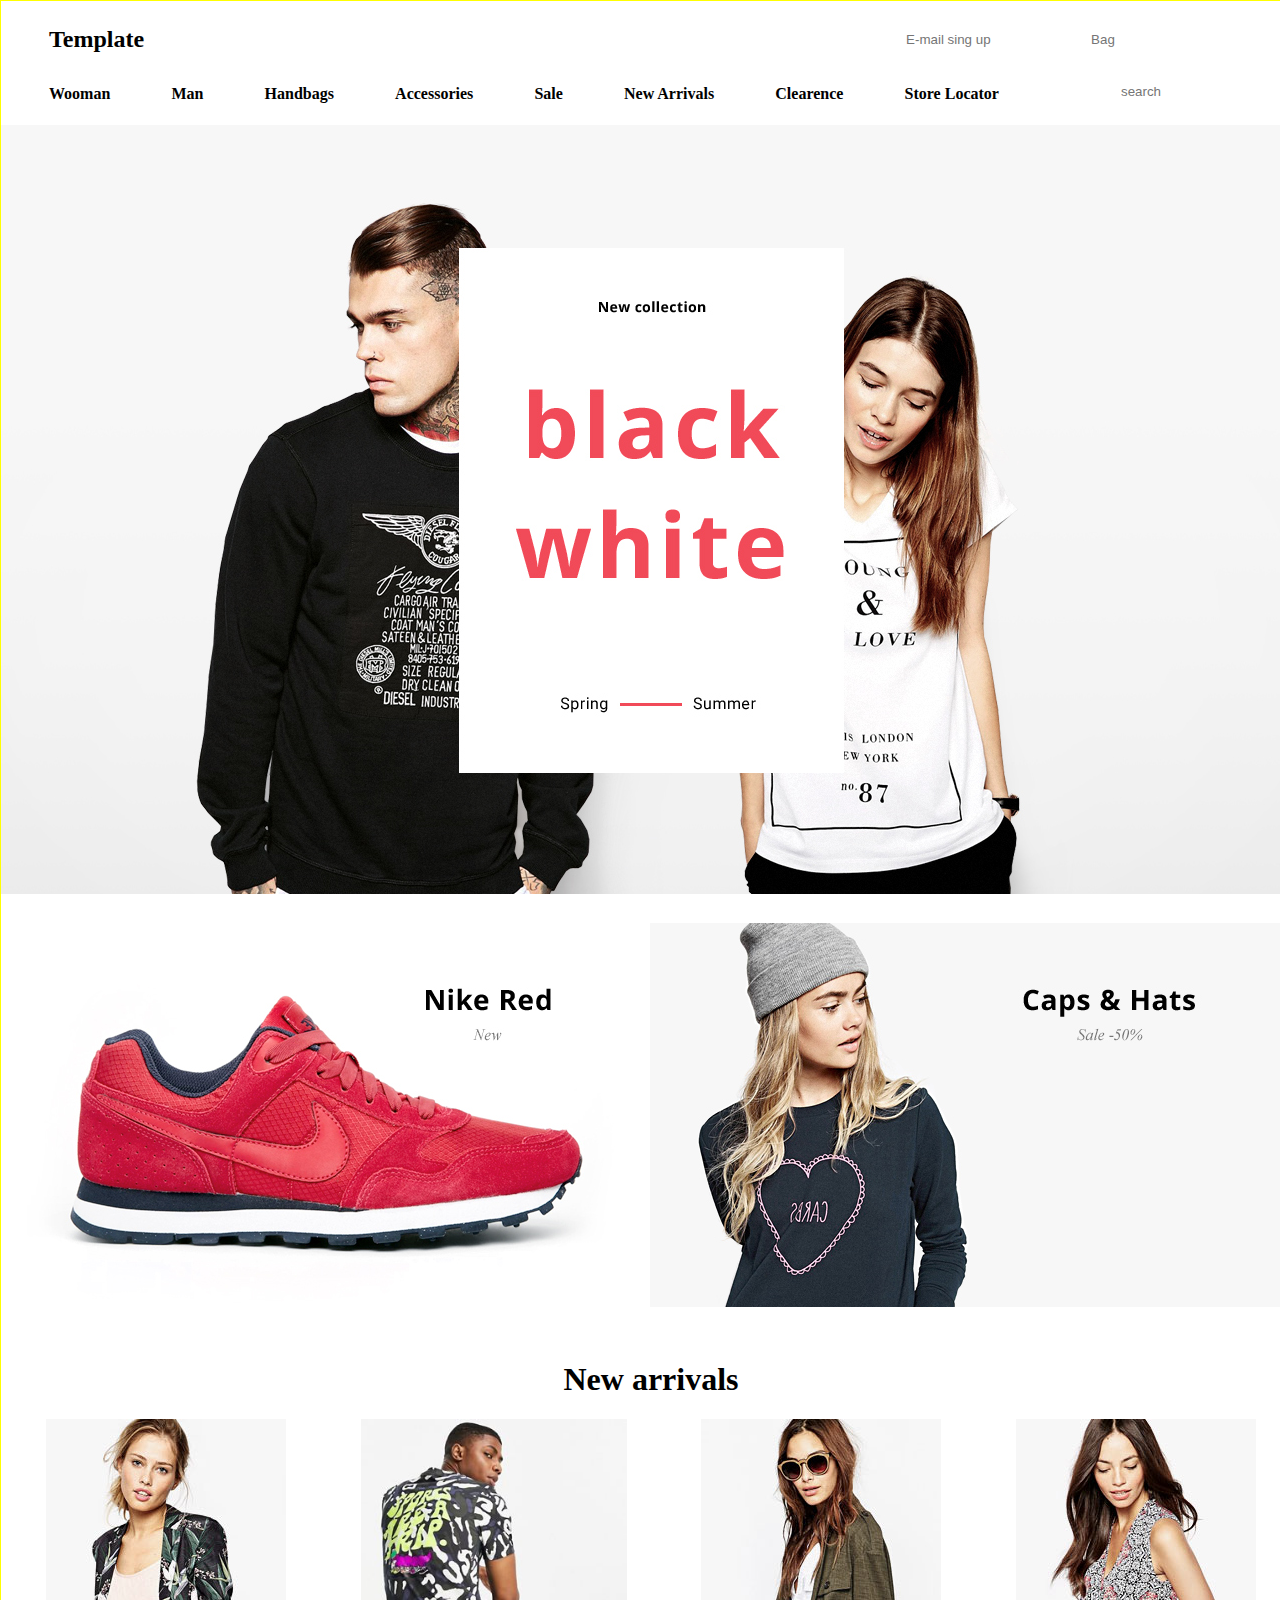
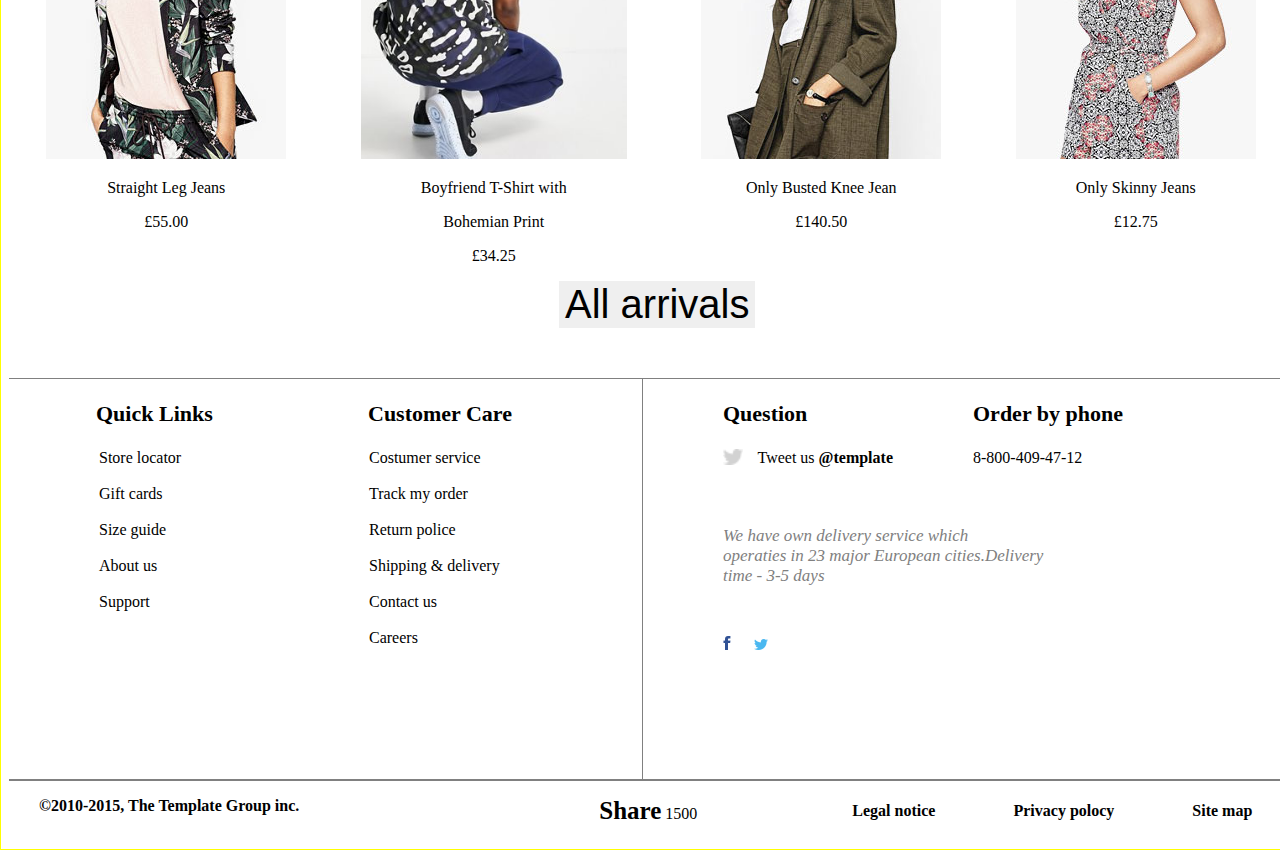
==== index.html @ c1a52fba "Initial commit" ====
<!DOCTYPE html>
<html lang="en">
<head>
    <meta charset="UTF-8">
    <meta http-equiv="X-UA-Compatible" content="IE=edge">
    <meta name="viewport" content="width=device-width, initial-scale=1.0">
    <title>Document</title>
    <link rel="stylesheet" href="src/assets/css/main.css">
</head>
<body>
    <header>
        <div class="logo">
            <h2>Template</h2>
                <div class="input">
                    <input class="email" type="email" placeholder="E-mail sing up">
                    <input class="bag" type="bag" placeholder="Bag">
                </div>
        </div>
    <div class="menu">
        <nav>
            <ul>
                <li class="list"> <a href="src/pages/catalog.html"><b>Wooman</b></a></li>
                <li class="list"> <a href="#"><b>Man</b></a></li>
                <li class="list"> <a href="#"><b>Handbags</b></a></li>
                <li class="list"> <a href="#"><b>Accessories</b></a></li>
                <li class="list"> <a href="#"><b>Sale</b></a></li>
                <li class="list"> <a href="#"><b>New Arrivals</b></a></li>
                <li class="list"> <a href="#"><b>Clearence</b></a></li>
                <li class="list"> <a href="#"><b>Store Locator</b></a></li>
            </ul>
        </nav>
    </div>
            <div class="search">
                <input type="text" placeholder="search">
            </div>
    </header>
        <div class="my-slides">
            <img src="src/assets/img/carousel/1_1300x769.jpg" alt="">
        </div>
    <div class="baners">
        <div>
            <a href="#"><img src="src/assets/img/banners/left_650x384.jpg" alt=""></a>
        </div>
            <div>
                <a href="#"><img src="src/assets/img/banners/right_650x384.jpg" alt=""></a>
            </div>
    </div>
        <div>
            <h1>New arrivals</h1>
        </div>
            <div class="new-arrivals">
                <div>
                    <a class="href" href="#"><img src="src/assets/img/main/2.jpg" alt="">
                        <p class="product-description">Straight Leg Jeans</p>
                            <p class="price">£55.00</p>
                    </a>
                </div>
                        <div>
                            <a class="href" href="#"><img class="picture" src="src/assets/img/main/1.jpg" alt="">
                                <p class="product-description">Boyfriend T-Shirt with</p>
                                    <p class="product-description">Bohemian Print</p> 
                                <p class="price">£34.25</p>
                            </a>
                        </div>
                    <div>
                        <a class="href" href="#"><img src="src/assets/img/main/3.jpg" alt="">
                            <p class="product-description">Only Busted Knee Jean</p>
                                <p class="price">£140.50</p></a>
                    </div>
                        <div>
                            <a class="href" href="#"><img src="src/assets/img/main/4.jpg" alt="">
                                <p class="product-description">Only Skinny Jeans</p>
                                    <p class="price">£12.75</p></a>
                        </div>
                </div>
            <div class="arrivals">
                <button class="button">All arrivals</button>
            </div>
                <div class="border-horizont-information-menu"></div>
                    
                        <div class="information-menu">
                            <div class="left-conteiner-information-menu">
                                <div class="table-quick-links-information-menu">
                                    <p><b>Quick Links</b></p>
                                        <ul>
                                            <li><a href="#"> Store locator</a></li>
                                            <br>
                                            <li><a href="#"> Gift cards</a></li>
                                            <br>
                                            <li><a href="#"> Size guide</a></li>
                                            <br>
                                            <li><a href="#"> About us</a></li>
                                            <br>
                                            <li><a href="#"> Support</a></li>
                                        </ul>
                                    </div> 
                                        <div class="table-customer-care-information-menu">
                                            <p><b>Customer Care</b></p>
                                    <ul>
                                        <li><a href="#"> Costumer service</a></li>
                                        <br>
                                        <li><a href="#"> Track my order</a></li>
                                        <br>
                                        <li><a href="#"> Return police</a></li>
                                        <br>
                                        <li><a href="#"> Shipping & delivery</a></li>
                                        <br>
                                        <li><a href="#"> Contact us</a> </li>
                                        <br>
                                        <li><a href="#"> Careers </a></li>
                                    </ul>
                                        </div>
                                            </div>
                                        <div class="border-vertical-information-menu">
                                    </div>
                            <div class="main-right-menu">
                                <div class="right-information-menu">
                                    <div class="question-tweet-conteiner">
                                        <p class="question-logo-name"><b>Question</b></p>
                                            <div class="tweet-conteiner">
                                                <img class="question-logo-img" src="src/assets/img/icons/twittergrey_icon.png" alt="tweetter">
                                                    <p class="tweet-link">Tweet us <a href="#"><b>@template</b></a></p>
                                            </div>
                                    </div> 
                                            <div class="contact-tel-conteiner">
                                                <p class="order-by-phone-name"><b>Order by phone</b></p>
                                                <a class="contact-tel-link" href="tel:8-800-409-47-12"> 8-800-409-47-12</a>
                                            </div>
                                </div>
                                <div class="commet-main-conteiner">
                                    <div>
                                        <p class="commet"><i>We have own delivery service which <br> operaties in 23 major European cities.Delivery<br> time - 3-5 days</i></p>
                                    </div>
                                </div>
                                <div class="icons-fb-tw">
                                    <div><a href="#"><img src="src/assets/img/icons/fb_icon.png" alt="fb"></a></div>
                                        <div><a href="#"><img src="src/assets/img/icons/twitter_icon.png" alt=""></a></div>
                                </div>
                            </div>
                        </div>
                    <div class="border-horizont-footer"></div>
                <div class="footer">
                    <div class="inc"><p><b>©2010-2015, The Template Group inc.</b></p></div>
                        <div> 
                            <p><span class="share"><b>Share</b></span>&nbsp;1500</p>
                        </div>
                        <div class="footer-nav">
                            <nav>
                                <li><a href="#"><b>Legal notice</b></a></li>
                                <li><a href="#"><b>Privacy polocy</b></a></li>
                                <li><a href="#"><b>Site map</b></a></li>
                            </nav>
                        </div>
                </div>

</body>
</html>
---- src/assets/css/main.css ----
html {
    width: 1300px;
    border: solid 1px yellow;
    justify-content: center;
    margin: 0 auto;
}

.logo {
    display: flex;
    align-self: center;
    height: 60px;
}

h2 {
    margin-left: 40px;
    align-self: center;
}
.input {
    align-self: center;
    margin-left: 760px;
}

.email {
    border: none;
}

.bag {
    border: none;
}
.menu nav ul {
    display: flex;
    justify-content: space-between;
    list-style-type: none;
    width: 950px;
}

.list a {
    text-decoration: none;
    color: black;
}

.search{
    margin-top: -37px;
    margin-left: 1110px ;
}

.search input {
    border: none;
}

.slideshow-container {
    max-width: 1000px;
    position: relative;
    margin: auto;
}

.my-slides {
    margin: 25px -8px;
}

.baners {
    display: flex;
    margin: 25px -8px;
}

h1 {
    text-align: center;
    margin-top: 50px;
}

.new-arrivals {
    display: flex;
    justify-content: space-around;
}

.picture {
    height: 340px;
}

.href {
    text-decoration: none;
}

.product-description {
    text-align: center;
    color: black;
}

.price {
    text-align: center;
    color: black;
}

.arrivals button {
    margin-left: 550px;
    border: none;
}
.button {
    font-size: 40px;
}

.information-menu {
    display: flex;
}

.border-horizont-information-menu {
    margin-top: 50px;
    border-top: 1px solid gray;
    width: 100%;
}

.left-conteiner-information-menu {
    width: 650px;
    display: flex;
}

.table-quick-links-information-menu {
    margin-left: 50px;   
    width: 200px; 
}

.table-quick-links-information-menu a {
    text-decoration: none;
    color: black;
}

.table-quick-links-information-menu p {
    padding-left: 37px;
    font-size: 22px;
}

.table-customer-care-information-menu a {
    text-decoration: none;
    color: black;
}

.table-quick-links-information-menu li {
    width: 100px;
    list-style-type: none;
}

.table-customer-care-information-menu {
    margin-left: 70px;
    width: 200px;
}

.table-customer-care-information-menu p {
    font-size: 22px;
    padding-left: 39px;
}

.table-customer-care-information-menu li {
    list-style-type: none;
}

.border-vertical-information-menu {
    border-left: solid 1px gray;
    margin-left: 20px;
    height: 400px;
}

.right-information-menu {
    width: 650px;
    height: 130px;
    display: flex;
}

.question-tweet-conteiner {
    margin-left: 80px;
    width: 200px;
    height: 50px;
}

.question-logo-name {
    font-size: 22px;
}

.tweet-conteiner {
display: flex;
height: 40px;
width: 170px;
justify-content: space-between;
}

.tweet-link {
    height: 25px;
    margin-top: 0px;
}

.tweet-link a {
    text-decoration: none;
    color: black;
}

.question-logo-img {
    height: 16px;
    margin-top: 0px;
}

.contact-tel-conteiner {
    margin-left: 50px;
    height: 100px;
    width: 200px;
}

.order-by-phone-name{
    font-size: 22px;
}

.contact-tel-link {
    text-decoration: none;
    color: #000;
}

.commet-main-conteiner {
    width: 600px;
    height: 110px;    
}
.commet {
    width: 400px;
    height: 70px;
    margin-left: 80px;
    color: gray;
    font-size: 17px;
}

.icons-fb-tw {
    width: 45px;
    margin-left: 80px;
    display: flex;
    justify-content: space-between;
}

.border-horizont-footer {
    border: solid 1px gray;
}

.footer {
    display: flex;
}

.inc {
    margin-left: 30px;
}

.share {
    margin-left: 300px;
    font-size: 25px;
}
.footer-nav {
    width: 400px;
    align-self: center;
    margin-left: 155px;
}

.footer-nav nav li a {
    text-decoration: none;
    color: black;
}

.footer-nav nav li {
    list-style-type: none;
}

.footer-nav nav {
    display: flex;
    justify-content: space-between;
}
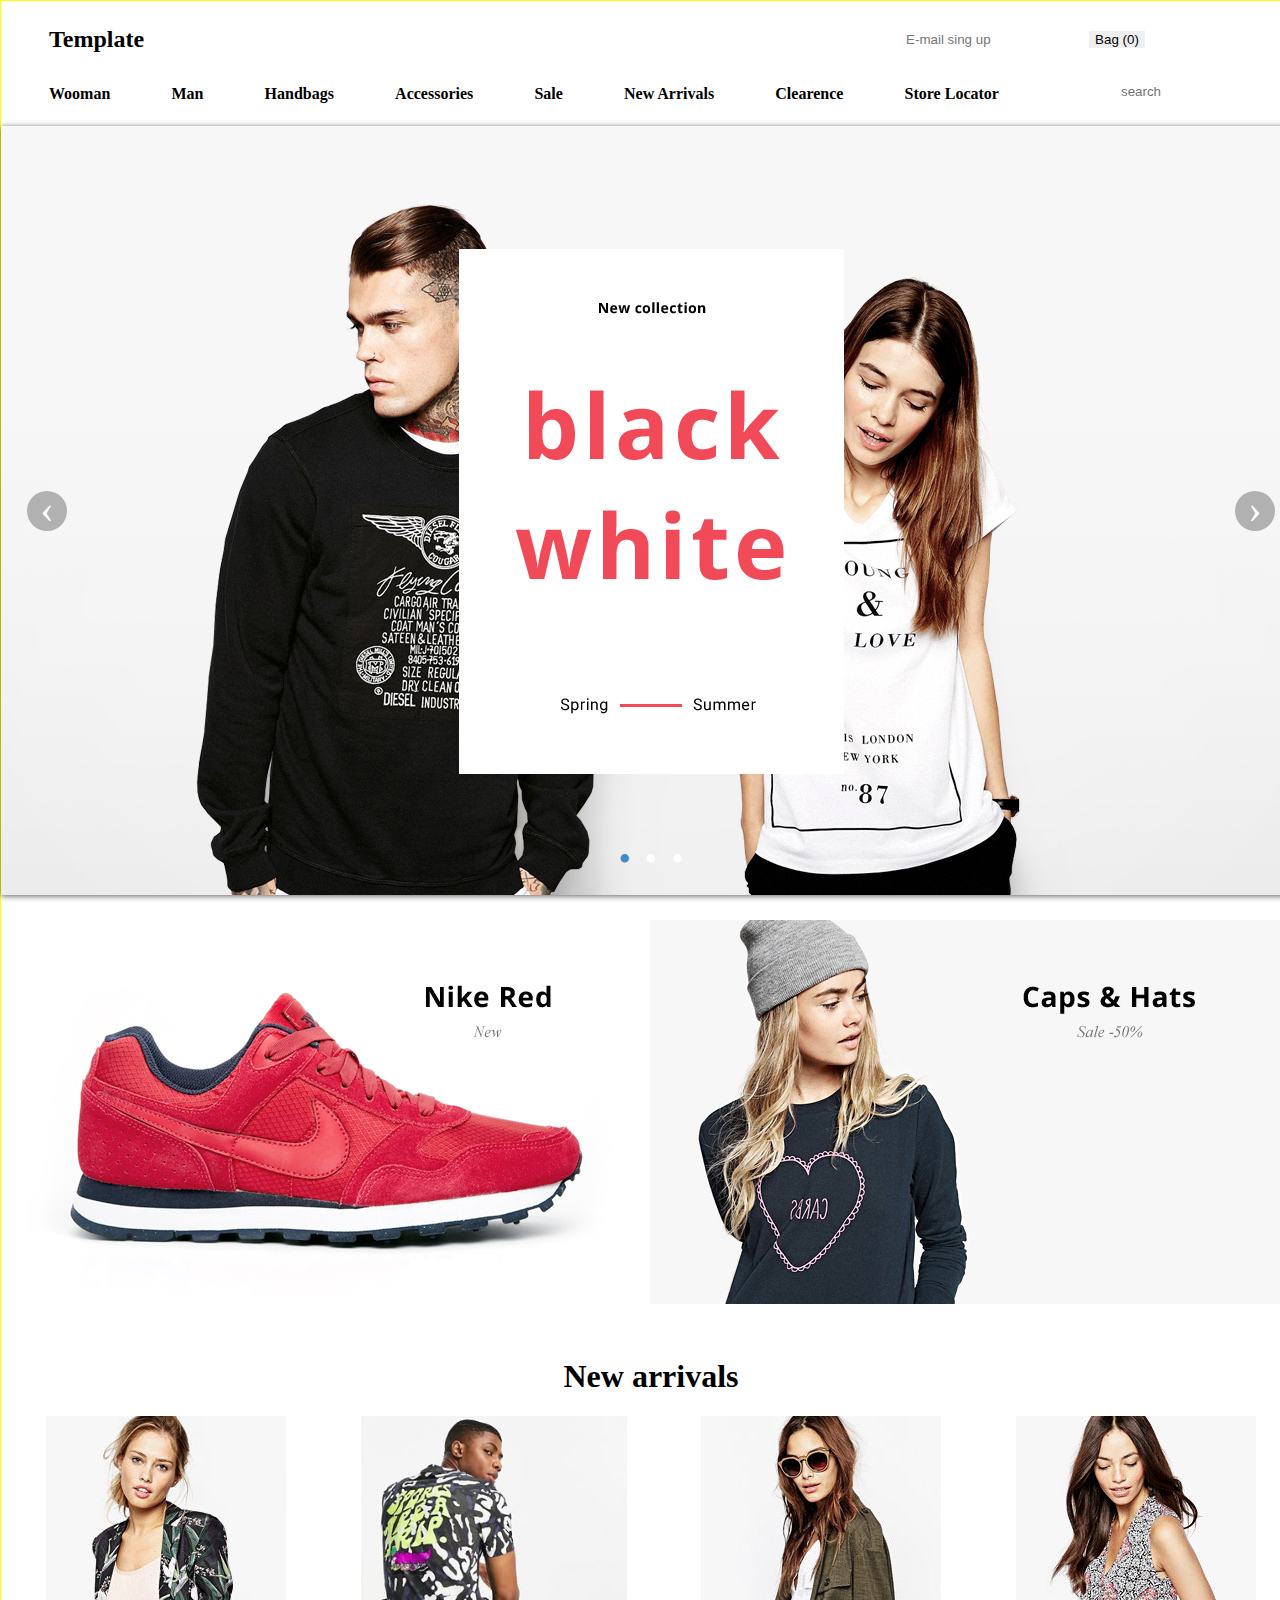
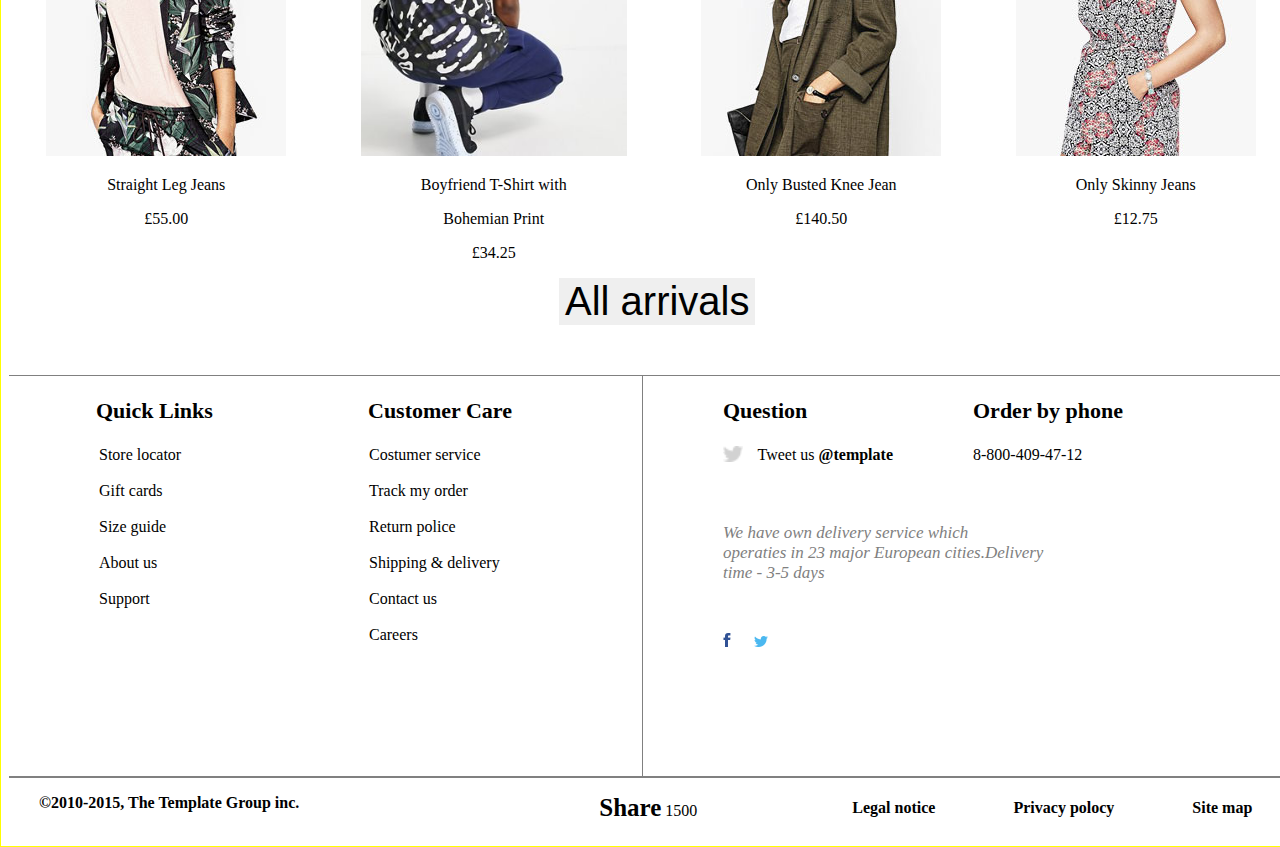
==== commit 02ae3cd9: "split css" ====
--- a/index.html
+++ b/index.html
@@ -2,156 +2,193 @@
 <html lang="en">
 <head>
     <meta charset="UTF-8">
-    <meta http-equiv="X-UA-Compatible" content="IE=edge">
-    <meta name="viewport" content="width=device-width, initial-scale=1.0">
+    <meta content="IE=edge" http-equiv="X-UA-Compatible">
+    <meta content="width=device-width, initial-scale=1.0" name="viewport">
     <title>Document</title>
-    <link rel="stylesheet" href="src/assets/css/main.css">
+    <link href="src/assets/css/main.css" rel="stylesheet">
+    <link href="src/assets/css/components/header.css" rel="stylesheet">
+    <link href="src/assets/css/components/arrivals.css" rel="stylesheet">
+    <link href="src/assets/css/pages/main-page.css" rel="stylesheet">
 </head>
 <body>
-    <header>
-        <div class="logo">
-            <h2>Template</h2>
-                <div class="input">
-                    <input class="email" type="email" placeholder="E-mail sing up">
-                    <input class="bag" type="bag" placeholder="Bag">
-                </div>
+<header>
+    <div class="logo">
+        <h2>Template</h2>
+        <div class="input">
+            <input class="email" placeholder="E-mail sing up">
+            <button class="bag">Bag (0)</button>
         </div>
+    </div>
     <div class="menu">
         <nav>
             <ul>
-                <li class="list"> <a href="src/pages/catalog.html"><b>Wooman</b></a></li>
-                <li class="list"> <a href="#"><b>Man</b></a></li>
-                <li class="list"> <a href="#"><b>Handbags</b></a></li>
-                <li class="list"> <a href="#"><b>Accessories</b></a></li>
-                <li class="list"> <a href="#"><b>Sale</b></a></li>
-                <li class="list"> <a href="#"><b>New Arrivals</b></a></li>
-                <li class="list"> <a href="#"><b>Clearence</b></a></li>
-                <li class="list"> <a href="#"><b>Store Locator</b></a></li>
+                <li><a href="src/pages/catalog.html"><b>Wooman</b></a></li>
+                <li><a href="#"><b>Man</b></a></li>
+                <li><a href="#"><b>Handbags</b></a></li>
+                <li><a href="#"><b>Accessories</b></a></li>
+                <li><a href="#"><b>Sale</b></a></li>
+                <li><a href="#"><b>New Arrivals</b></a></li>
+                <li><a href="#"><b>Clearence</b></a></li>
+                <li><a href="#"><b>Store Locator</b></a></li>
             </ul>
         </nav>
     </div>
-            <div class="search">
-                <input type="text" placeholder="search">
+    <div class="search">
+        <input placeholder="search" type="text">
+    </div>
+</header>
+<div class="my-slides">
+    <div class="carousel">
+        <div class="carousel-inner">
+            <input aria-hidden="true" checked="checked" class="carousel-open" hidden="" id="carousel-1" name="carousel"
+                   type="radio">
+            <div class="carousel-item">
+                <img src="src/assets/img/carousel/1_1300x769.jpg">
             </div>
-    </header>
-        <div class="my-slides">
-            <img src="src/assets/img/carousel/1_1300x769.jpg" alt="">
+            <input aria-hidden="true" class="carousel-open" hidden="" id="carousel-2" name="carousel" type="radio">
+            <div class="carousel-item">
+                <img src="src/assets/img/carousel/2_1300x769.jpg">
+            </div>
+            <input aria-hidden="true" class="carousel-open" hidden="" id="carousel-3" name="carousel" type="radio">
+            <div class="carousel-item">
+                <img src="src/assets/img/carousel/3_1300x769.jpg">
+            </div>
+            <label class="carousel-control prev control-1" for="carousel-3">‹</label>
+            <label class="carousel-control next control-1" for="carousel-2">›</label>
+            <label class="carousel-control prev control-2" for="carousel-1">‹</label>
+            <label class="carousel-control next control-2" for="carousel-3">›</label>
+            <label class="carousel-control prev control-3" for="carousel-2">‹</label>
+            <label class="carousel-control next control-3" for="carousel-1">›</label>
+            <ol class="carousel-indicators">
+                <li>
+                    <label class="carousel-bullet" for="carousel-1">•</label>
+                </li>
+                <li>
+                    <label class="carousel-bullet" for="carousel-2">•</label>
+                </li>
+                <li>
+                    <label class="carousel-bullet" for="carousel-3">•</label>
+                </li>
+            </ol>
         </div>
-    <div class="baners">
-        <div>
-            <a href="#"><img src="src/assets/img/banners/left_650x384.jpg" alt=""></a>
+    </div>
+</div>
+<div class="baners">
+    <div>
+        <a href="#"><img alt="" src="src/assets/img/banners/left_650x384.jpg"></a>
+    </div>
+    <div>
+        <a href="#"><img alt="" src="src/assets/img/banners/right_650x384.jpg"></a>
+    </div>
+</div>
+<div>
+    <h1>New arrivals</h1>
+</div>
+<div class="new-arrivals">
+    <div>
+        <a class="href" href="#"><img alt="" src="src/assets/img/main/2.jpg">
+            <p class="product-description">Straight Leg Jeans</p>
+            <p class="price">£55.00</p>
+        </a>
+    </div>
+    <div>
+        <a class="href" href="#"><img alt="" class="picture" src="src/assets/img/main/1.jpg">
+            <p class="product-description">Boyfriend T-Shirt with</p>
+            <p class="product-description">Bohemian Print</p>
+            <p class="price">£34.25</p>
+        </a>
+    </div>
+    <div>
+        <a class="href" href="#"><img alt="" src="src/assets/img/main/3.jpg">
+            <p class="product-description">Only Busted Knee Jean</p>
+            <p class="price">£140.50</p></a>
+    </div>
+    <div>
+        <a class="href" href="#"><img alt="" src="src/assets/img/main/4.jpg">
+            <p class="product-description">Only Skinny Jeans</p>
+            <p class="price">£12.75</p></a>
+    </div>
+</div>
+<div class="arrivals">
+    <button class="button">All arrivals</button>
+</div>
+<div class="border-horizont-information-menu"></div>
+
+<div class="information-menu">
+    <div class="left-conteiner-information-menu">
+        <div class="table-quick-links-information-menu">
+            <p><b>Quick Links</b></p>
+            <ul>
+                <li><a href="#"> Store locator</a></li>
+                <br>
+                <li><a href="#"> Gift cards</a></li>
+                <br>
+                <li><a href="#"> Size guide</a></li>
+                <br>
+                <li><a href="#"> About us</a></li>
+                <br>
+                <li><a href="#"> Support</a></li>
+            </ul>
         </div>
+        <div class="table-customer-care-information-menu">
+            <p><b>Customer Care</b></p>
+            <ul>
+                <li><a href="#"> Costumer service</a></li>
+                <br>
+                <li><a href="#"> Track my order</a></li>
+                <br>
+                <li><a href="#"> Return police</a></li>
+                <br>
+                <li><a href="#"> Shipping & delivery</a></li>
+                <br>
+                <li><a href="#"> Contact us</a></li>
+                <br>
+                <li><a href="#"> Careers </a></li>
+            </ul>
+        </div>
+    </div>
+    <div class="border-vertical-information-menu">
+    </div>
+    <div class="main-right-menu">
+        <div class="right-information-menu">
+            <div class="question-tweet-conteiner">
+                <p class="question-logo-name"><b>Question</b></p>
+                <div class="tweet-conteiner">
+                    <img alt="tweetter" class="question-logo-img" src="src/assets/img/icons/twittergrey_icon.png">
+                    <p class="tweet-link">Tweet us <a href="#"><b>@template</b></a></p>
+                </div>
+            </div>
+            <div class="contact-tel-conteiner">
+                <p class="order-by-phone-name"><b>Order by phone</b></p>
+                <a class="contact-tel-link" href="tel:8-800-409-47-12"> 8-800-409-47-12</a>
+            </div>
+        </div>
+        <div class="commet-main-conteiner">
             <div>
-                <a href="#"><img src="src/assets/img/banners/right_650x384.jpg" alt=""></a>
+                <p class="commet"><i>We have own delivery service which <br> operaties in 23 major European
+                    cities.Delivery<br> time - 3-5 days</i></p>
             </div>
+        </div>
+        <div class="icons-fb-tw">
+            <div><a href="#"><img alt="fb" src="src/assets/img/icons/fb_icon.png"></a></div>
+            <div><a href="#"><img alt="" src="src/assets/img/icons/twitter_icon.png"></a></div>
+        </div>
     </div>
-        <div>
-            <h1>New arrivals</h1>
-        </div>
-            <div class="new-arrivals">
-                <div>
-                    <a class="href" href="#"><img src="src/assets/img/main/2.jpg" alt="">
-                        <p class="product-description">Straight Leg Jeans</p>
-                            <p class="price">£55.00</p>
-                    </a>
-                </div>
-                        <div>
-                            <a class="href" href="#"><img class="picture" src="src/assets/img/main/1.jpg" alt="">
-                                <p class="product-description">Boyfriend T-Shirt with</p>
-                                    <p class="product-description">Bohemian Print</p> 
-                                <p class="price">£34.25</p>
-                            </a>
-                        </div>
-                    <div>
-                        <a class="href" href="#"><img src="src/assets/img/main/3.jpg" alt="">
-                            <p class="product-description">Only Busted Knee Jean</p>
-                                <p class="price">£140.50</p></a>
-                    </div>
-                        <div>
-                            <a class="href" href="#"><img src="src/assets/img/main/4.jpg" alt="">
-                                <p class="product-description">Only Skinny Jeans</p>
-                                    <p class="price">£12.75</p></a>
-                        </div>
-                </div>
-            <div class="arrivals">
-                <button class="button">All arrivals</button>
-            </div>
-                <div class="border-horizont-information-menu"></div>
-                    
-                        <div class="information-menu">
-                            <div class="left-conteiner-information-menu">
-                                <div class="table-quick-links-information-menu">
-                                    <p><b>Quick Links</b></p>
-                                        <ul>
-                                            <li><a href="#"> Store locator</a></li>
-                                            <br>
-                                            <li><a href="#"> Gift cards</a></li>
-                                            <br>
-                                            <li><a href="#"> Size guide</a></li>
-                                            <br>
-                                            <li><a href="#"> About us</a></li>
-                                            <br>
-                                            <li><a href="#"> Support</a></li>
-                                        </ul>
-                                    </div> 
-                                        <div class="table-customer-care-information-menu">
-                                            <p><b>Customer Care</b></p>
-                                    <ul>
-                                        <li><a href="#"> Costumer service</a></li>
-                                        <br>
-                                        <li><a href="#"> Track my order</a></li>
-                                        <br>
-                                        <li><a href="#"> Return police</a></li>
-                                        <br>
-                                        <li><a href="#"> Shipping & delivery</a></li>
-                                        <br>
-                                        <li><a href="#"> Contact us</a> </li>
-                                        <br>
-                                        <li><a href="#"> Careers </a></li>
-                                    </ul>
-                                        </div>
-                                            </div>
-                                        <div class="border-vertical-information-menu">
-                                    </div>
-                            <div class="main-right-menu">
-                                <div class="right-information-menu">
-                                    <div class="question-tweet-conteiner">
-                                        <p class="question-logo-name"><b>Question</b></p>
-                                            <div class="tweet-conteiner">
-                                                <img class="question-logo-img" src="src/assets/img/icons/twittergrey_icon.png" alt="tweetter">
-                                                    <p class="tweet-link">Tweet us <a href="#"><b>@template</b></a></p>
-                                            </div>
-                                    </div> 
-                                            <div class="contact-tel-conteiner">
-                                                <p class="order-by-phone-name"><b>Order by phone</b></p>
-                                                <a class="contact-tel-link" href="tel:8-800-409-47-12"> 8-800-409-47-12</a>
-                                            </div>
-                                </div>
-                                <div class="commet-main-conteiner">
-                                    <div>
-                                        <p class="commet"><i>We have own delivery service which <br> operaties in 23 major European cities.Delivery<br> time - 3-5 days</i></p>
-                                    </div>
-                                </div>
-                                <div class="icons-fb-tw">
-                                    <div><a href="#"><img src="src/assets/img/icons/fb_icon.png" alt="fb"></a></div>
-                                        <div><a href="#"><img src="src/assets/img/icons/twitter_icon.png" alt=""></a></div>
-                                </div>
-                            </div>
-                        </div>
-                    <div class="border-horizont-footer"></div>
-                <div class="footer">
-                    <div class="inc"><p><b>©2010-2015, The Template Group inc.</b></p></div>
-                        <div> 
-                            <p><span class="share"><b>Share</b></span>&nbsp;1500</p>
-                        </div>
-                        <div class="footer-nav">
-                            <nav>
-                                <li><a href="#"><b>Legal notice</b></a></li>
-                                <li><a href="#"><b>Privacy polocy</b></a></li>
-                                <li><a href="#"><b>Site map</b></a></li>
-                            </nav>
-                        </div>
-                </div>
+</div>
+<div class="border-horizont-footer"></div>
+<div class="footer">
+    <div class="inc"><p><b>©2010-2015, The Template Group inc.</b></p></div>
+    <div>
+        <p><span class="share"><b>Share</b></span>&nbsp;1500</p>
+    </div>
+    <div class="footer-nav">
+        <nav>
+            <li><a href="#"><b>Legal notice</b></a></li>
+            <li><a href="#"><b>Privacy polocy</b></a></li>
+            <li><a href="#"><b>Site map</b></a></li>
+        </nav>
+    </div>
+</div>
 
 </body>
 </html>
--- a/src/assets/css/main.css
+++ b/src/assets/css/main.css
@@ -5,48 +5,21 @@
     margin: 0 auto;
 }
 
-.logo {
-    display: flex;
-    align-self: center;
-    height: 60px;
-}
-
 h2 {
     margin-left: 40px;
     align-self: center;
 }
+
 .input {
     align-self: center;
     margin-left: 760px;
 }
 
-.email {
-    border: none;
-}
-
-.bag {
-    border: none;
-}
-.menu nav ul {
-    display: flex;
-    justify-content: space-between;
-    list-style-type: none;
-    width: 950px;
-}
-
-.list a {
-    text-decoration: none;
-    color: black;
-}
-
-.search{
-    margin-top: -37px;
-    margin-left: 1110px ;
-}
-
-.search input {
-    border: none;
-}
+
+
+/**
+
+ */
 
 .slideshow-container {
     max-width: 1000px;
@@ -56,6 +29,122 @@
 
 .my-slides {
     margin: 25px -8px;
+}
+
+.carousel {
+    position: relative;
+    box-shadow: 0px 1px 6px rgba(0, 0, 0, 0.64);
+    margin-top: 26px;
+}
+
+.carousel-inner {
+    position: relative;
+    overflow: hidden;
+    width: 100%;
+}
+
+.carousel-open:checked + .carousel-item {
+    position: static;
+    opacity: 100;
+}
+
+.carousel-item {
+    position: absolute;
+    opacity: 0;
+    -webkit-transition: opacity 0.6s ease-out;
+    transition: opacity 0.6s ease-out;
+}
+
+.carousel-item img {
+    display: block;
+    height: auto;
+    max-width: 100%;
+}
+
+.carousel-control {
+    background: rgba(0, 0, 0, 0.28);
+    border-radius: 50%;
+    color: #fff;
+    cursor: pointer;
+    display: none;
+    font-size: 40px;
+    height: 40px;
+    line-height: 35px;
+    position: absolute;
+    top: 50%;
+    -webkit-transform: translate(0, -50%);
+    cursor: pointer;
+    -ms-transform: translate(0, -50%);
+    transform: translate(0, -50%);
+    text-align: center;
+    width: 40px;
+    z-index: 10;
+}
+
+.carousel-control.prev {
+    left: 2%;
+}
+
+.carousel-control.next {
+    right: 2%;
+}
+
+.carousel-control:hover {
+    background: rgba(0, 0, 0, 0.8);
+    color: #aaaaaa;
+}
+
+#carousel-1:checked ~ .control-1,
+#carousel-2:checked ~ .control-2,
+#carousel-3:checked ~ .control-3 {
+    display: block;
+}
+
+.carousel-indicators {
+    list-style: none;
+    margin: 0;
+    padding: 0;
+    position: absolute;
+    bottom: 2%;
+    left: 0;
+    right: 0;
+    text-align: center;
+    z-index: 10;
+}
+
+.carousel-indicators li {
+    display: inline-block;
+    margin: 0 5px;
+}
+
+.carousel-bullet {
+    color: #fff;
+    cursor: pointer;
+    display: block;
+    font-size: 35px;
+}
+
+.carousel-bullet:hover {
+    color: #aaaaaa;
+}
+
+#carousel-1:checked ~ .control-1 ~ .carousel-indicators li:nth-child(1) .carousel-bullet,
+#carousel-2:checked ~ .control-2 ~ .carousel-indicators li:nth-child(2) .carousel-bullet,
+#carousel-3:checked ~ .control-3 ~ .carousel-indicators li:nth-child(3) .carousel-bullet {
+    color: #428bca;
+}
+
+#title {
+    width: 100%;
+    position: absolute;
+    padding: 0px;
+    margin: 0px auto;
+    text-align: center;
+    font-size: 27px;
+    color: rgba(255, 255, 255, 1);
+    font-family: 'Open Sans', sans-serif;
+    z-index: 9999;
+    text-shadow: 0px 1px 2px rgba(0, 0, 0, 0.33), -1px 0px 2px rgba(255, 255, 255, 0);
 }
 
 .baners {
--- a/src/assets/css/components/header.css
+++ b/src/assets/css/components/header.css
@@ -0,0 +1,34 @@
+.logo {
+    display: flex;
+    align-self: center;
+    height: 60px;
+}
+
+
+.email {
+    border: none;
+}
+
+.bag {
+    border: none;
+}
+.menu nav ul {
+    display: flex;
+    justify-content: space-between;
+    list-style-type: none;
+    width: 950px;
+}
+
+.search{
+    margin-top: -37px;
+    margin-left: 1110px ;
+}
+
+.search input {
+    border: none;
+}
+
+.menu a {
+    text-decoration: none;
+    color: black;
+}
